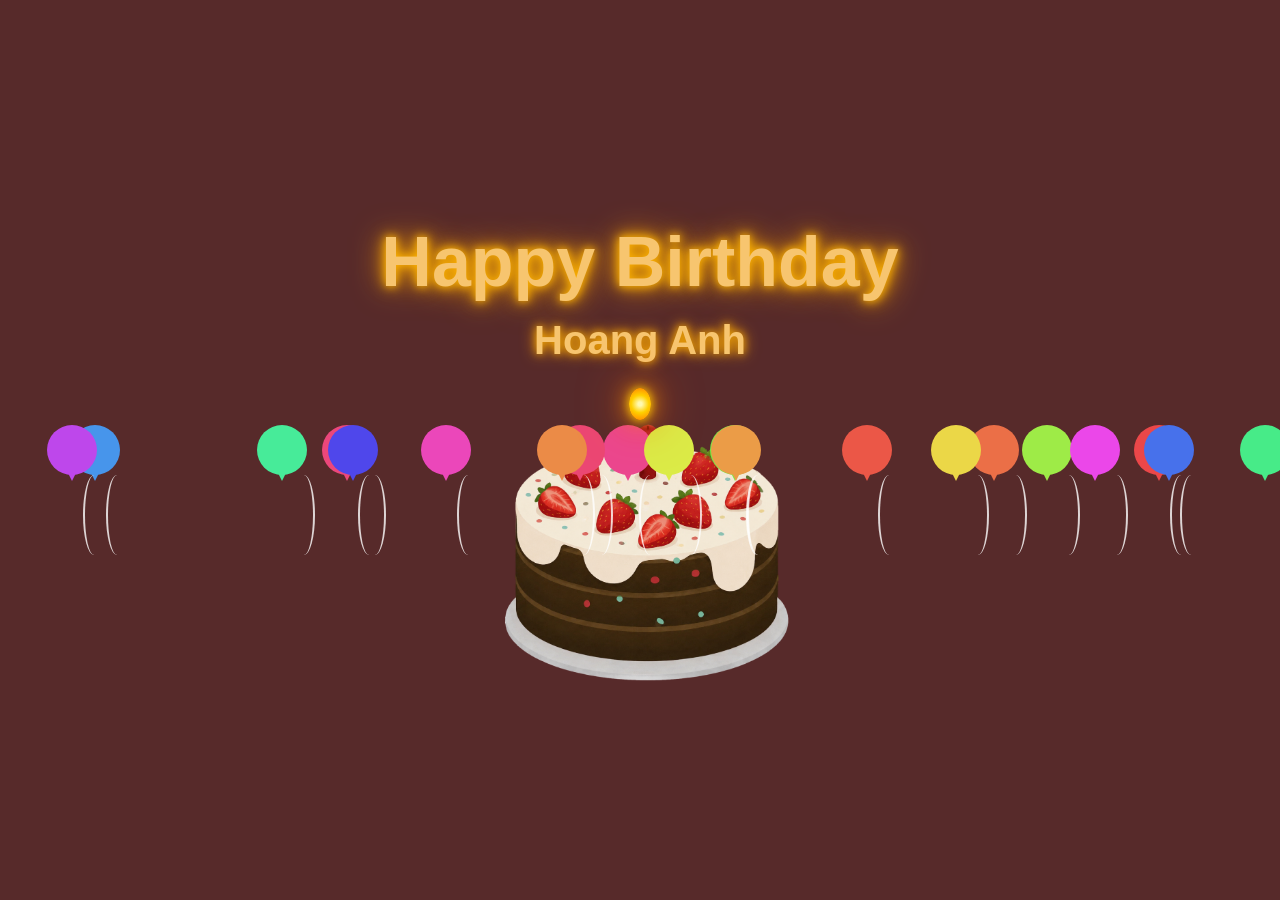
==== index.html @ 37add4aa "Rename happybirthday.html to index.html" ====
<!DOCTYPE html>
<html lang="vi">
<head>
<meta charset="UTF-8">
<meta name="viewport" content="width=device-width, initial-scale=1.0">

<title>Happy Birthday</title>

<style>
*{
    margin:0;
    padding:0;
    box-sizing:border-box;
}

body{
    background:#2f2c35;
    overflow:hidden;
    height:100vh;
    display:flex;
    justify-content:center;
    align-items:center;
    flex-direction:column;
    font-family:Arial, sans-serif;
}

.title{ 
    color: #f7c56f;
    font-size: clamp(28px, 8vw, 70px);
    text-align: center;
    line-height: 1.3;

    /* FIX FONT */
    font-family: "Segoe Script", "Comic Sans MS", "Arial", sans-serif;

    text-shadow:
        0 0 8px #ffb300,
        0 0 16px #ffb300,
        0 0 32px #ff9900;

    animation: glow 2s infinite alternate;
}

.name{
    color:white;
    font-family: Arial, Helvetica, sans-serif;
    font-size: clamp(24px, 6vw, 60px);
    max-width: 90vw;
    word-break: break-word;

    /* MÀU + GLOW NHẸ */
    color: #f7c56f;
    text-shadow:
        0 0 8px #ffb300,
        0 0 16px #ff9900;

    animation: glow 2s infinite alternate;
    font-size:40px;
    margin-top:10px;
    margin-bottom:40px;
}

@keyframes glow{
    from{transform:scale(1);}
    to{
        transform:scale(1.03);
        text-shadow:
            0 0 15px gold,
            0 0 30px orange,
            0 0 60px orange;
    }
}

/* Cake */

.cake{
    position:relative;
    width:min(420px, 80vw);
}

.cake-img{
    width:100%;
    display:block;
}



.drip{
    position:absolute;
    background:#f5f0e5;
    border-radius:20px;
}

.d1{
    width:40px;
    height:45px;
    left:30px;
    top:45px;
}

.d2{
    width:35px;
    height:35px;
    left:120px;
    top:50px;
}

.d3{
    width:50px;
    height:50px;
    right:40px;
    top:40px;
}

/* nến */

.candle{
    position:absolute;
    width:0px;
    height:45px;
    background:#c41f1f;

    /* CHỈNH CHO KHỚP ẢNH */
    left:50%;
    top:43%;
    
    
    transform:translateX(-50%);
    border-radius:5px;
    z-index:100;
}


.flame{
    position:absolute;
    width:22px;
    height:32px;

    left:50%;
    top:1px;

    transform:translateX(-50%);

    background:radial-gradient(
        circle,
        #fff9b0 10%,
        #ffd000 45%,
        #ff7700 100%
    );

    border-radius:50% 50% 50% 50%;

    box-shadow:
        0 0 10px #ffcc00,
        0 0 25px #ff9900,
        0 0 50px #ff5500;

    animation:flicker .15s infinite;
}

@keyframes flicker{
    50%{
        transform:translateX(2px) scale(1.05);
    }
}

.hidden{
    display:none;
}

.message{
    position:absolute;
    top:84%; /* xuống thấp hơn */
    left:50%;
    transform:translate(-50%, -50%);
    color:white;
    font-size:50px;
    text-align:center;
    white-space: nowrap;
    display:none;
    animation:pop .8s ease forwards;
    z-index:999;
}

@keyframes pop{
    from{
        transform:translate(-50%, -50%) scale(0.5);
        opacity:0;
    }
    to{
        transform:translate(-50%, -50%) scale(1);
        opacity:1;
    }
}

.balloon{
    position:absolute;
    z-index:10;
    width:50px;
    height:50px;
    border-radius:50%;
    animation: float linear infinite;
}

:root {
    color-scheme: light;
}

html, body {
    background-color: #572a2a;
    color: #000;
}

/* Nút buộc bóng */
.balloon::before{
    content:"";
    position:absolute;
    bottom:-6px;
    left:50%;
    transform:translateX(-50%);
    width:0;
    height:0;
    border-left:5px solid transparent;
    border-right:5px solid transparent;
    border-top:10px solid currentColor;
}

/* Dây bóng */
.balloon:nth-child(2n)::after{
    content:"";
    position:absolute;
    top:50px;
    left:50%;
    transform:translateX(50%);
    width:20px;
    height:80px;

    border-left:2px solid rgba(255,255,255,0.8);
    border-radius:50%;

    animation:stringMove 3s ease-in-out infinite;
}

.balloon:nth-child(2n+1)::after{
    content:"";
    position:absolute;
    top:50px;
    left:50%;
    transform:translateX(50%);
    width:20px;
    height:80px;

    border-right:2px solid rgba(255,255,255,0.8);
    border-radius:50%;

    animation:stringMove 3s ease-in-out infinite;
}

/* Dây đung đưa nhẹ */
@keyframes stringMove{
    0%{
        transform:translateX(-50%) rotate(-3deg);
    }
    50%{
        transform:translateX(-50%) rotate(3deg);
    }
    100%{
        transform:translateX(-50%) rotate(-3deg);
    }
}

@keyframes float{
    0%{
        transform:
            translateY(120vh)
            rotate(-3deg);
    }

    25%{
        transform:
            translateY(60vh)
            translateX(-15px)
            rotate(3deg);
    }

    50%{
        transform:
            translateY(0)
            translateX(15px)
            rotate(-2deg);
    }

    75%{
        transform:
            translateY(-60vh)
            translateX(-10px)
            rotate(2deg);
    }

    100%{
        transform:
            translateY(-120vh)
            translateX(10px)
            rotate(-3deg);
    }
}

.info{
    margin-top:20px;
    color:#ddd;
}

/* FIREWORK */

.firework{
    position:absolute;
    width:8px;
    height:8px;
    border-radius:50%;
    pointer-events:none;
    z-index:1000;
}

@keyframes explode{
    from{
        transform:translate(0,0) scale(1);
        opacity:1;
    }
    to{
        transform:translate(var(--x),var(--y)) scale(0);
        opacity:0;
    }
}

</style>
</head>

<body>

<h1 class="title">Happy Birthday</h1>
<div class="name"> <b> Hoang Anh </div>


<div class="cake">
    <img src="./cakesaufix2.png" alt="Birthday Cake" class="cake-img">

</div>
   
    <div class="candle">
        <div class="flame" id="flame"></div>
    </div>

    <div class="plate"></div>
</div>

<div class="message" id="message">
🎉Chúc Minh múp thêm tuổi mới🎂
</div>

<script>

// balloons

for(let i=0;i<20;i++){

    let b=document.createElement("div");

    b.className="balloon";

    const hue=Math.random()*360;

    b.style.left=Math.random()*100+"vw";

    b.style.background=`hsl(${hue},80%,60%)`;

    b.style.color=`hsl(${hue},80%,60%)`;

    b.style.animationDuration=
        (8+Math.random()*8)+"s";

    b.style.animationDelay=
        (-Math.random()*10)+"s";

    document.body.appendChild(b);
}

// microphone

function launchFireworks(){

    const colors=[
        "#ff0000",
        "#ffff00",
        "#00ff00",
        "#00ffff",
        "#ff00ff",
        "#ffffff",
        "#ff8800"
    ];

    for(let boom=0; boom<8; boom++){

        setTimeout(()=>{

            // Vị trí gần lời chúc
            const centerX=
                window.innerWidth/2 +
                (Math.random()-0.5)*300;

            const centerY=
                window.innerHeight*0.72 +
                (Math.random()-0.5)*120;
            

            for(let i=0;i<40;i++){

                const particle=
                    document.createElement("div");

                particle.className="firework";

                particle.style.left=
                    centerX+"px";

                particle.style.top=
                    centerY+"px";

                particle.style.background=
                    colors[Math.floor(Math.random()*colors.length)];

                const angle=
                    Math.random()*Math.PI*2;

                const distance=
                    80+Math.random()*120;

                particle.style.setProperty(
                    "--x",
                    Math.cos(angle)*distance+"px"
                );

                particle.style.setProperty(
                    "--y",
                    Math.sin(angle)*distance+"px"
                );

                particle.style.animation=
                    "explode 1.2s ease-out forwards";

                document.body.appendChild(particle);

                setTimeout(()=>{
                    particle.remove();
                },1200);
            }

        },boom*400);

    }
}

navigator.mediaDevices.getUserMedia({audio:true})
.then(stream=>{

const audioContext =
new (window.AudioContext||window.webkitAudioContext)();

const analyser=
audioContext.createAnalyser();

const mic=
audioContext.createMediaStreamSource(stream);

mic.connect(analyser);

const data=
new Uint8Array(analyser.frequencyBinCount);

function detect(){

    analyser.getByteFrequencyData(data);

    let volume =
        data.reduce((a,b)=>a+b)/data.length;

    if(volume>40 &&
   !document.getElementById("flame").classList.contains("hidden") ){

        document
            .getElementById("flame")
            .classList.add("hidden");

        document
            .getElementById("message")
            .style.display="block";
        launchFireworks();

    }

    requestAnimationFrame(detect);
}

detect();

})
.catch(()=>{
    alert("Hãy cho phép microphone!");
});

</script>

</body>
</html>
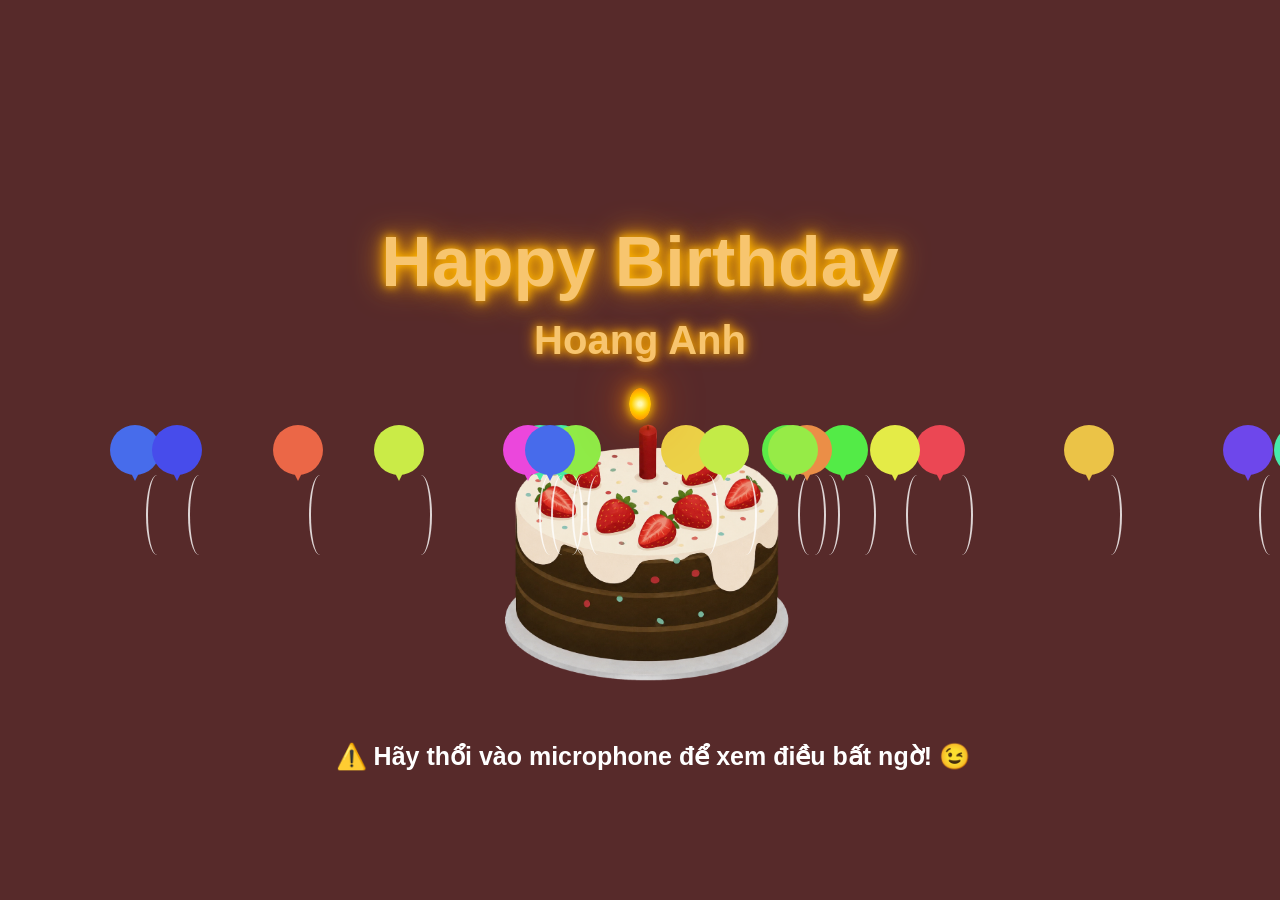
==== commit 26a8de23: "Rename happybirthday.html to index.html" ====
--- a/index.html
+++ b/index.html
@@ -3,6 +3,7 @@
 <head>
 <meta charset="UTF-8">
 <meta name="viewport" content="width=device-width, initial-scale=1.0">
+<meta name="color-scheme" content="light">
 
 <title>Happy Birthday</title>
 
@@ -182,6 +183,19 @@
     z-index:999;
 }
 
+.caution{
+    position:absolute;
+    top:84%; /* xuống thấp hơn */
+    left:51%;
+    transform:translate(-50%, -50%);
+    color:white;
+    font-size:25px;
+    text-align:center;
+    white-space: nowrap;
+    animation:pop .8s ease forwards;
+    z-index:999;
+}
+
 @keyframes pop{
     from{
         transform:translate(-50%, -50%) scale(0.5);
@@ -351,6 +365,10 @@
     </div>
 
     <div class="plate"></div>
+</div>
+
+<div class = "caution" id="caution">
+    <p> ⚠️ Hãy thổi vào microphone để xem điều bất ngờ! 😉</p>
 </div>
 
 <div class="message" id="message">
@@ -459,51 +477,77 @@
     }
 }
 
-navigator.mediaDevices.getUserMedia({audio:true})
-.then(stream=>{
-
-const audioContext =
-new (window.AudioContext||window.webkitAudioContext)();
-
-const analyser=
-audioContext.createAnalyser();
-
-const mic=
-audioContext.createMediaStreamSource(stream);
-
-mic.connect(analyser);
-
-const data=
-new Uint8Array(analyser.frequencyBinCount);
-
-function detect(){
-
-    analyser.getByteFrequencyData(data);
-
-    let volume =
-        data.reduce((a,b)=>a+b)/data.length;
-
-    if(volume>40 &&
-   !document.getElementById("flame").classList.contains("hidden") ){
-
-        document
-            .getElementById("flame")
-            .classList.add("hidden");
-
-        document
-            .getElementById("message")
-            .style.display="block";
-        launchFireworks();
-
-    }
-
-    requestAnimationFrame(detect);
-}
-
-detect();
-
+navigator.mediaDevices.getUserMedia({
+    audio:{
+        echoCancellation:false,
+        noiseSuppression:false,
+        autoGainControl:false
+    }
 })
-.catch(()=>{
+
+navigator.mediaDevices.getUserMedia({ audio: true })
+.then(async (stream) => {
+
+    const audioContext =
+        new (window.AudioContext || window.webkitAudioContext)();
+
+    await audioContext.resume();
+
+    const analyser =
+        audioContext.createAnalyser();
+
+    analyser.fftSize = 1024;
+
+    const mic =
+        audioContext.createMediaStreamSource(stream);
+
+    mic.connect(analyser);
+
+    const data =
+        new Uint8Array(analyser.fftSize);
+
+    function detect() {
+
+        analyser.getByteTimeDomainData(data);
+
+        let sum = 0;
+
+        for (let i = 0; i < data.length; i++) {
+            const x = (data[i] - 128) / 128;
+            sum += x * x;
+        }
+
+        const volume =
+            Math.sqrt(sum / data.length);
+
+        if (
+            volume > 0.15 &&
+            !document.getElementById("flame")
+                .classList.contains("hidden")
+        ) {
+
+            document
+                .getElementById("flame")
+                .classList.add("hidden");
+
+            document
+                .getElementById("message")
+                .style.display = "block";
+
+            launchFireworks();
+
+            document
+                .getElementById("caution")
+                .classList.add("hidden");
+        }
+
+        requestAnimationFrame(detect);
+    }
+
+    detect();
+
+})
+.catch(() => {
     alert("Hãy cho phép microphone!");
 });
 
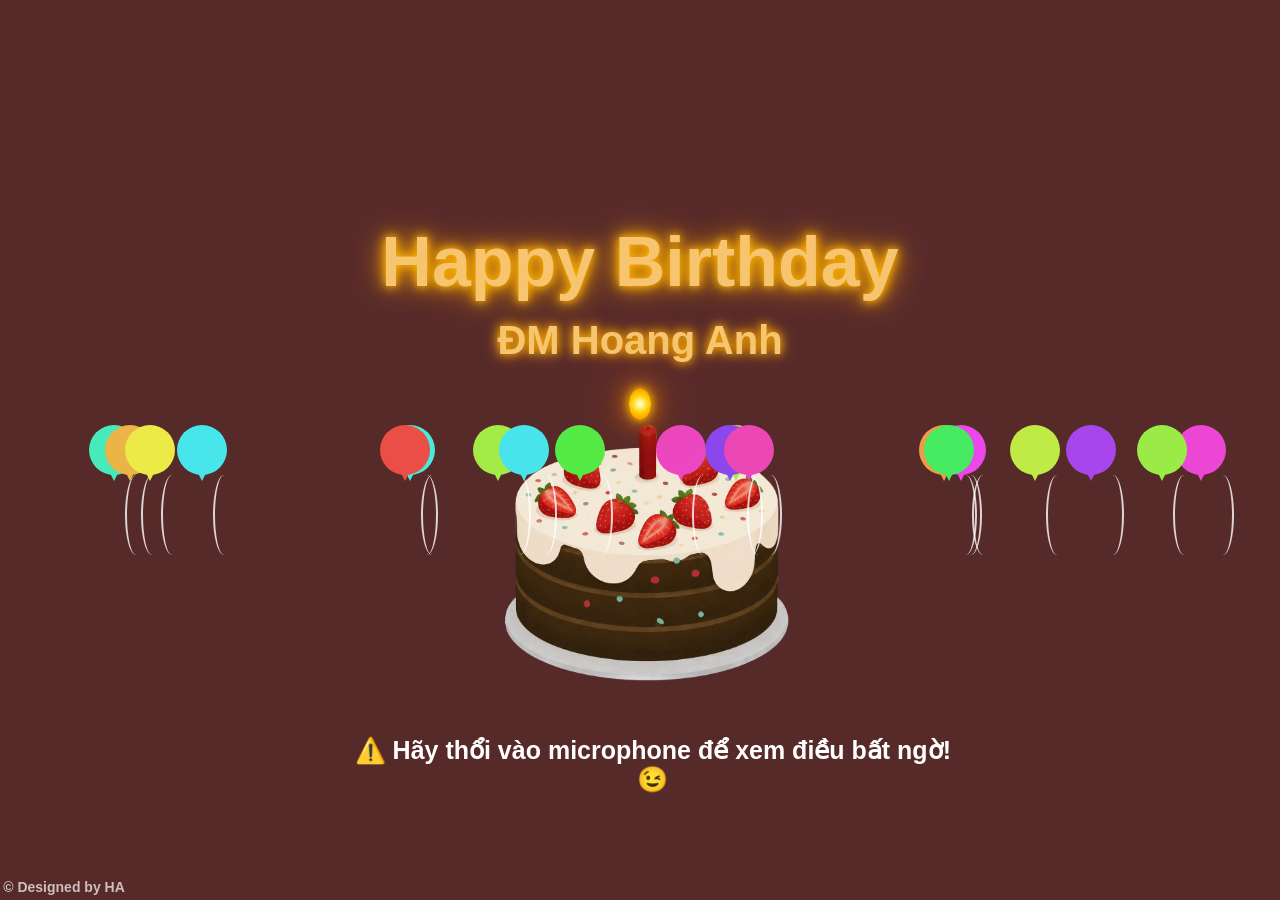
==== commit 08e92d66: "Rename happybirthday.html to index.html" ====
--- a/index.html
+++ b/index.html
@@ -30,6 +30,7 @@
     font-size: clamp(28px, 8vw, 70px);
     text-align: center;
     line-height: 1.3;
+    
 
     /* FIX FONT */
     font-family: "Segoe Script", "Comic Sans MS", "Arial", sans-serif;
@@ -175,9 +176,11 @@
     left:50%;
     transform:translate(-50%, -50%);
     color:white;
-    font-size:50px;
+    font-size:45px;
     text-align:center;
-    white-space: nowrap;
+    white-space:normal;
+    word-wrap:break-word;
+    text-align:center;
     display:none;
     animation:pop .8s ease forwards;
     z-index:999;
@@ -185,15 +188,17 @@
 
 .caution{
     position:absolute;
-    top:84%; /* xuống thấp hơn */
+    top:85%; /* xuống thấp hơn */
     left:51%;
     transform:translate(-50%, -50%);
     color:white;
     font-size:25px;
     text-align:center;
-    white-space: nowrap;
+    white-space:normal;
+    word-wrap:break-word;
     animation:pop .8s ease forwards;
     z-index:999;
+
 }
 
 @keyframes pop{
@@ -346,13 +351,28 @@
     }
 }
 
+
+.copyright{
+    position:fixed;
+    left:5%;
+    bottom:5px;
+    transform:translateX(-50%);
+    
+    font-size:14px;
+    color:rgba(255,255,255,.7);
+
+    z-index:9999;
+    pointer-events:none;
+}
+
+
 </style>
 </head>
 
 <body>
 
 <h1 class="title">Happy Birthday</h1>
-<div class="name"> <b> Hoang Anh </div>
+<div class="name"> <b> ĐM Hoang Anh </div>
 
 
 <div class="cake">
@@ -372,9 +392,12 @@
 </div>
 
 <div class="message" id="message">
-🎉Chúc Minh múp thêm tuổi mới🎂
+🎉Sinh nhật vui vẻ nha ĐMHA 🎂
 </div>
 
+<div class="copyright" id="copyright">
+    <p> © Designed by HA </p>
+</div>
 <script>
 
 // balloons
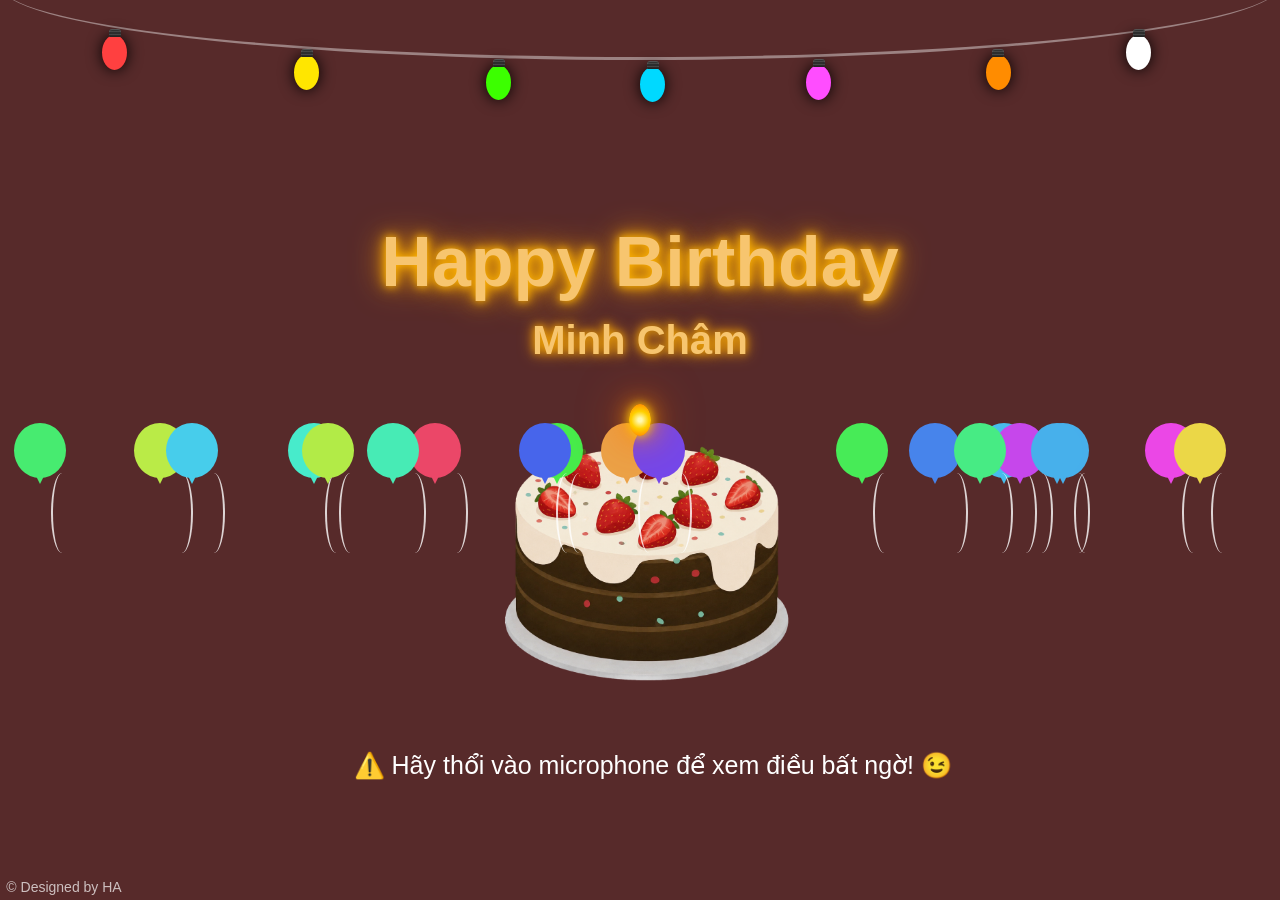
==== commit 54f52119: "Rename happybirthday.html to index.html" ====
--- a/index.html
+++ b/index.html
@@ -1,580 +1,50 @@
 <!DOCTYPE html>
 <html lang="vi">
+
 <head>
 <meta charset="UTF-8">
 <meta name="viewport" content="width=device-width, initial-scale=1.0">
 <meta name="color-scheme" content="light">
-
+<link rel="stylesheet" href="hbstyle.css">
 <title>Happy Birthday</title>
-
-<style>
-*{
-    margin:0;
-    padding:0;
-    box-sizing:border-box;
-}
-
-body{
-    background:#2f2c35;
-    overflow:hidden;
-    height:100vh;
-    display:flex;
-    justify-content:center;
-    align-items:center;
-    flex-direction:column;
-    font-family:Arial, sans-serif;
-}
-
-.title{ 
-    color: #f7c56f;
-    font-size: clamp(28px, 8vw, 70px);
-    text-align: center;
-    line-height: 1.3;
-    
-
-    /* FIX FONT */
-    font-family: "Segoe Script", "Comic Sans MS", "Arial", sans-serif;
-
-    text-shadow:
-        0 0 8px #ffb300,
-        0 0 16px #ffb300,
-        0 0 32px #ff9900;
-
-    animation: glow 2s infinite alternate;
-}
-
-.name{
-    color:white;
-    font-family: Arial, Helvetica, sans-serif;
-    font-size: clamp(24px, 6vw, 60px);
-    max-width: 90vw;
-    word-break: break-word;
-
-    /* MÀU + GLOW NHẸ */
-    color: #f7c56f;
-    text-shadow:
-        0 0 8px #ffb300,
-        0 0 16px #ff9900;
-
-    animation: glow 2s infinite alternate;
-    font-size:40px;
-    margin-top:10px;
-    margin-bottom:40px;
-}
-
-@keyframes glow{
-    from{transform:scale(1);}
-    to{
-        transform:scale(1.03);
-        text-shadow:
-            0 0 15px gold,
-            0 0 30px orange,
-            0 0 60px orange;
-    }
-}
-
-/* Cake */
-
-.cake{
-    position:relative;
-    width:min(420px, 80vw);
-}
-
-.cake-img{
-    width:100%;
-    display:block;
-}
-
-
-
-.drip{
-    position:absolute;
-    background:#f5f0e5;
-    border-radius:20px;
-}
-
-.d1{
-    width:40px;
-    height:45px;
-    left:30px;
-    top:45px;
-}
-
-.d2{
-    width:35px;
-    height:35px;
-    left:120px;
-    top:50px;
-}
-
-.d3{
-    width:50px;
-    height:50px;
-    right:40px;
-    top:40px;
-}
-
-/* nến */
-
-.candle{
-    position:absolute;
-    width:0px;
-    height:45px;
-    background:#c41f1f;
-
-    /* CHỈNH CHO KHỚP ẢNH */
-    left:50%;
-    top:43%;
-    
-    
-    transform:translateX(-50%);
-    border-radius:5px;
-    z-index:100;
-}
-
-
-.flame{
-    position:absolute;
-    width:22px;
-    height:32px;
-
-    left:50%;
-    top:1px;
-
-    transform:translateX(-50%);
-
-    background:radial-gradient(
-        circle,
-        #fff9b0 10%,
-        #ffd000 45%,
-        #ff7700 100%
-    );
-
-    border-radius:50% 50% 50% 50%;
-
-    box-shadow:
-        0 0 10px #ffcc00,
-        0 0 25px #ff9900,
-        0 0 50px #ff5500;
-
-    animation:flicker .15s infinite;
-}
-
-@keyframes flicker{
-    50%{
-        transform:translateX(2px) scale(1.05);
-    }
-}
-
-.hidden{
-    display:none;
-}
-
-.message{
-    position:absolute;
-    top:84%; /* xuống thấp hơn */
-    left:50%;
-    transform:translate(-50%, -50%);
-    color:white;
-    font-size:45px;
-    text-align:center;
-    white-space:normal;
-    word-wrap:break-word;
-    text-align:center;
-    display:none;
-    animation:pop .8s ease forwards;
-    z-index:999;
-}
-
-.caution{
-    position:absolute;
-    top:85%; /* xuống thấp hơn */
-    left:51%;
-    transform:translate(-50%, -50%);
-    color:white;
-    font-size:25px;
-    text-align:center;
-    white-space:normal;
-    word-wrap:break-word;
-    animation:pop .8s ease forwards;
-    z-index:999;
-
-}
-
-@keyframes pop{
-    from{
-        transform:translate(-50%, -50%) scale(0.5);
-        opacity:0;
-    }
-    to{
-        transform:translate(-50%, -50%) scale(1);
-        opacity:1;
-    }
-}
-
-.balloon{
-    position:absolute;
-    z-index:10;
-    width:50px;
-    height:50px;
-    border-radius:50%;
-    animation: float linear infinite;
-}
-
-:root {
-    color-scheme: light;
-}
-
-html, body {
-    background-color: #572a2a;
-    color: #000;
-}
-
-/* Nút buộc bóng */
-.balloon::before{
-    content:"";
-    position:absolute;
-    bottom:-6px;
-    left:50%;
-    transform:translateX(-50%);
-    width:0;
-    height:0;
-    border-left:5px solid transparent;
-    border-right:5px solid transparent;
-    border-top:10px solid currentColor;
-}
-
-/* Dây bóng */
-.balloon:nth-child(2n)::after{
-    content:"";
-    position:absolute;
-    top:50px;
-    left:50%;
-    transform:translateX(50%);
-    width:20px;
-    height:80px;
-
-    border-left:2px solid rgba(255,255,255,0.8);
-    border-radius:50%;
-
-    animation:stringMove 3s ease-in-out infinite;
-}
-
-.balloon:nth-child(2n+1)::after{
-    content:"";
-    position:absolute;
-    top:50px;
-    left:50%;
-    transform:translateX(50%);
-    width:20px;
-    height:80px;
-
-    border-right:2px solid rgba(255,255,255,0.8);
-    border-radius:50%;
-
-    animation:stringMove 3s ease-in-out infinite;
-}
-
-/* Dây đung đưa nhẹ */
-@keyframes stringMove{
-    0%{
-        transform:translateX(-50%) rotate(-3deg);
-    }
-    50%{
-        transform:translateX(-50%) rotate(3deg);
-    }
-    100%{
-        transform:translateX(-50%) rotate(-3deg);
-    }
-}
-
-@keyframes float{
-    0%{
-        transform:
-            translateY(120vh)
-            rotate(-3deg);
-    }
-
-    25%{
-        transform:
-            translateY(60vh)
-            translateX(-15px)
-            rotate(3deg);
-    }
-
-    50%{
-        transform:
-            translateY(0)
-            translateX(15px)
-            rotate(-2deg);
-    }
-
-    75%{
-        transform:
-            translateY(-60vh)
-            translateX(-10px)
-            rotate(2deg);
-    }
-
-    100%{
-        transform:
-            translateY(-120vh)
-            translateX(10px)
-            rotate(-3deg);
-    }
-}
-
-.info{
-    margin-top:20px;
-    color:#ddd;
-}
-
-/* FIREWORK */
-
-.firework{
-    position:absolute;
-    width:8px;
-    height:8px;
-    border-radius:50%;
-    pointer-events:none;
-    z-index:1000;
-}
-
-@keyframes explode{
-    from{
-        transform:translate(0,0) scale(1);
-        opacity:1;
-    }
-    to{
-        transform:translate(var(--x),var(--y)) scale(0);
-        opacity:0;
-    }
-}
-
-
-.copyright{
-    position:fixed;
-    left:5%;
-    bottom:5px;
-    transform:translateX(-50%);
-    
-    font-size:14px;
-    color:rgba(255,255,255,.7);
-
-    z-index:9999;
-    pointer-events:none;
-}
-
-
-</style>
 </head>
 
 <body>
 
+    <script src="hbscript.js"></script> 
+
 <h1 class="title">Happy Birthday</h1>
-<div class="name"> <b> ĐM Hoang Anh </div>
+<div class="name"> <b> Minh Châm </b> </div>
 
 
 <div class="cake">
     <img src="./cakesaufix2.png" alt="Birthday Cake" class="cake-img">
+    <div class="flame" id="flame"></div>
 
 </div>
    
-    <div class="candle">
-        <div class="flame" id="flame"></div>
-    </div>
-
     <div class="plate"></div>
-</div>
 
 <div class = "caution" id="caution">
     <p> ⚠️ Hãy thổi vào microphone để xem điều bất ngờ! 😉</p>
 </div>
 
 <div class="message" id="message">
-🎉Sinh nhật vui vẻ nha ĐMHA 🎂
+🎉Sinh nhật vui vẻ nha Châm 🎊 </br>
+    Tuổi mới ăn ngoan chóng lớn 😋
 </div>
 
-<div class="copyright" id="copyright">
-    <p> © Designed by HA </p>
+<div class="light-strip">
+    <div class="bulb red"></div>
+    <div class="bulb yellow"></div>
+    <div class="bulb green"></div>
+    <div class="bulb blue"></div>
+    <div class="bulb pink"></div>
+    <div class="bulb orange"></div>
+    <div class="bulb white"></div>
 </div>
-<script>
 
-// balloons
-
-for(let i=0;i<20;i++){
-
-    let b=document.createElement("div");
-
-    b.className="balloon";
-
-    const hue=Math.random()*360;
-
-    b.style.left=Math.random()*100+"vw";
-
-    b.style.background=`hsl(${hue},80%,60%)`;
-
-    b.style.color=`hsl(${hue},80%,60%)`;
-
-    b.style.animationDuration=
-        (8+Math.random()*8)+"s";
-
-    b.style.animationDelay=
-        (-Math.random()*10)+"s";
-
-    document.body.appendChild(b);
-}
-
-// microphone
-
-function launchFireworks(){
-
-    const colors=[
-        "#ff0000",
-        "#ffff00",
-        "#00ff00",
-        "#00ffff",
-        "#ff00ff",
-        "#ffffff",
-        "#ff8800"
-    ];
-
-    for(let boom=0; boom<8; boom++){
-
-        setTimeout(()=>{
-
-            // Vị trí gần lời chúc
-            const centerX=
-                window.innerWidth/2 +
-                (Math.random()-0.5)*300;
-
-            const centerY=
-                window.innerHeight*0.72 +
-                (Math.random()-0.5)*120;
-            
-
-            for(let i=0;i<40;i++){
-
-                const particle=
-                    document.createElement("div");
-
-                particle.className="firework";
-
-                particle.style.left=
-                    centerX+"px";
-
-                particle.style.top=
-                    centerY+"px";
-
-                particle.style.background=
-                    colors[Math.floor(Math.random()*colors.length)];
-
-                const angle=
-                    Math.random()*Math.PI*2;
-
-                const distance=
-                    80+Math.random()*120;
-
-                particle.style.setProperty(
-                    "--x",
-                    Math.cos(angle)*distance+"px"
-                );
-
-                particle.style.setProperty(
-                    "--y",
-                    Math.sin(angle)*distance+"px"
-                );
-
-                particle.style.animation=
-                    "explode 1.2s ease-out forwards";
-
-                document.body.appendChild(particle);
-
-                setTimeout(()=>{
-                    particle.remove();
-                },1200);
-            }
-
-        },boom*400);
-
-    }
-}
-
-navigator.mediaDevices.getUserMedia({
-    audio:{
-        echoCancellation:false,
-        noiseSuppression:false,
-        autoGainControl:false
-    }
-})
-
-navigator.mediaDevices.getUserMedia({ audio: true })
-.then(async (stream) => {
-
-    const audioContext =
-        new (window.AudioContext || window.webkitAudioContext)();
-
-    await audioContext.resume();
-
-    const analyser =
-        audioContext.createAnalyser();
-
-    analyser.fftSize = 1024;
-
-    const mic =
-        audioContext.createMediaStreamSource(stream);
-
-    mic.connect(analyser);
-
-    const data =
-        new Uint8Array(analyser.fftSize);
-
-    function detect() {
-
-        analyser.getByteTimeDomainData(data);
-
-        let sum = 0;
-
-        for (let i = 0; i < data.length; i++) {
-            const x = (data[i] - 128) / 128;
-            sum += x * x;
-        }
-
-        const volume =
-            Math.sqrt(sum / data.length);
-
-        if (
-            volume > 0.15 &&
-            !document.getElementById("flame")
-                .classList.contains("hidden")
-        ) {
-
-            document
-                .getElementById("flame")
-                .classList.add("hidden");
-
-            document
-                .getElementById("message")
-                .style.display = "block";
-
-            launchFireworks();
-
-            document
-                .getElementById("caution")
-                .classList.add("hidden");
-        }
-
-        requestAnimationFrame(detect);
-    }
-
-    detect();
-
-})
-.catch(() => {
-    alert("Hãy cho phép microphone!");
-});
-
-</script>
+<div class="copyright" id="copyright"> <p> © Designed by HA </p> </div>
 
 </body>
 </html>
--- a/hbstyle.css
+++ b/hbstyle.css
@@ -0,0 +1,515 @@
+*{
+    margin:0;
+    padding:0;
+    box-sizing:border-box;
+}
+
+body{
+    background:#572a2a;
+    overflow:hidden;
+    height:100vh;
+    display:flex;
+    justify-content:center;
+    align-items:center;
+    flex-direction:column;
+    font-family:Arial, sans-serif;
+    margin:0;
+}
+
+.light-strip{
+    position:absolute;
+    top:-90px;
+    left:0;
+    width:100%;
+    height:150px;
+    border-bottom:3px solid #b4a0a0be;
+    border-radius:50%;
+    z-index:999;
+    
+
+}
+.bulb{
+    position:absolute;
+    width:25px;
+    height:35px;
+    border-radius:50%;
+    box-shadow:0 0 15px currentColor;
+    animation:blink 1s infinite alternate;
+    z-index:999;
+
+}
+
+.bulb:before{
+    content:"";
+    position:absolute;
+     width:12px;
+    height:8px;
+
+    top:-6px;
+    left:50%;
+    transform:translateX(-50%);
+
+    background:#2d2d2d;
+    border-radius:3px 3px 1px 1px;
+
+    box-shadow:
+        inset 0 1px 1px rgba(255, 255, 255, 0.212),
+        inset 0 -1px 2px rgba(0, 0, 0, 0.247);
+}
+
+.bulb::after{
+    content:"";
+    position:absolute;
+
+    width:12px;
+    height:8px;
+
+    top:-6px;
+    left:50%;
+    transform:translateX(-50%);
+
+    background:
+        repeating-linear-gradient(
+            to bottom,
+            transparent 0 2px,
+            rgba(255,255,255,.12) 2px 3px
+        );
+}
+
+.red{
+    left:8%;
+    top:125px;
+    background:#ff4040;
+    animation-duration:1.4s;
+    animation-delay:-0.1s;
+}
+
+.yellow{
+    left:23%;
+    top:145px;
+    background:#ffe600;
+    animation-duration:1s;
+    animation-delay:-0.5s;
+}
+
+.green{
+    left:38%;
+    top:155px;
+    background:#3cff00;
+    animation-duration:2.1s;
+    animation-delay:-1.4s;
+}
+
+.blue{
+    left:50%;
+    top:157px;
+    background:#00d9ff;
+    animation-duration:1.7s;
+    animation-delay:-0.6s;
+}
+
+.pink{
+    left:63%;
+    top:155px;
+    background:#ff4dff;
+    animation-duration:2.0s;
+    animation-delay:-1.3s;
+}
+
+.orange{
+    left:77%;
+    top:145px;
+    background:#ff8c00;
+    animation-duration:1.5s;
+    animation-delay:-2.2s;
+}
+
+.white{
+    left:88%;
+    top:125px;
+    background:#ffffff;
+    animation-duration:1.5s;
+    animation-delay:-0.8s;
+}
+
+
+
+@keyframes blink{
+    0%{
+        filter:brightness(.4);
+        box-shadow:none;
+    }
+
+    15%{
+        filter:brightness(1.6);
+        box-shadow:
+            0 0 8px currentColor,
+            0 0 18px currentColor,
+            0 0 35px currentColor;
+    }
+
+    28%{
+        filter:brightness(.5);
+        box-shadow:none;
+    }
+
+    40%{
+        filter:brightness(1.2);
+        box-shadow:
+            0 0 5px currentColor,
+            0 0 15px currentColor;
+    }
+
+    55%{
+        filter:brightness(.45);
+        box-shadow:none;
+    }
+
+    72%{
+        filter:brightness(1.8);
+        box-shadow:
+            0 0 12px currentColor,
+            0 0 25px currentColor,
+            0 0 45px currentColor;
+    }
+
+    100%{
+        filter:brightness(.4);
+        box-shadow:none;
+    }
+
+}
+
+
+.title{ 
+    color: #f7c56f;
+    font-size: clamp(28px, 8vw, 70px);
+    text-align: center;
+    line-height: 1.3;
+    
+
+    /* FIX FONT */
+    font-family: "Segoe Script", "Comic Sans MS", "Arial", sans-serif;
+
+    text-shadow:
+        0 0 8px #ffb300,
+        0 0 16px #ffb300,
+        0 0 32px #ff9900;
+
+    animation: glow 2s infinite alternate;
+}
+
+@media (max-width: 768px) {
+    .title {
+        font-size: 43px;
+        margin-top: -28px;
+    }
+}
+
+.name{
+    color:white;
+    font-family: Arial, Helvetica, sans-serif;
+    font-size: clamp(24px, 6vw, 60px);
+    max-width: 90vw;
+    word-break: break-word;
+
+    /* MÀU + GLOW NHẸ */
+    color: #f7c56f;
+    text-shadow:
+        0 0 8px #ffb300,
+        0 0 16px #ff9900;
+
+    animation: glow 2s infinite alternate;
+    font-size:40px;
+    margin-top:10px;
+    margin-bottom:40px;
+}
+
+@keyframes glow{
+    from{transform:scale(1);}
+    to{
+        transform:scale(1.03);
+        text-shadow:
+            0 0 15px gold,
+            0 0 30px orange,
+            0 0 60px orange;
+    }
+}
+
+/* Cake */
+
+.cake{
+    position:relative;
+    width:min(420px, 80vw);   
+}
+.cake-img{
+    width:100%;
+    display:block;
+}
+
+
+/* nến */
+
+.cake:before{  
+    position:absolute;
+    width:0px;
+    height:45px;
+    background:#c41f1f;
+
+    /* CHỈNH CHO KHỚP ẢNH */
+    left:50%;
+    top: px;
+    
+    transform:translateX(-50%);
+    border-radius:5px;
+    z-index:100;
+}
+
+
+
+.flame{
+    position:absolute;
+    width:22px;
+    height:32px;
+
+    left:50%;
+    top:1px;
+
+    transform:translateX(-50%);
+
+    background:radial-gradient(
+        circle,
+        #fff9b0 10%,
+        #ffd000 45%,
+        #ff7700 100%
+    );
+
+    border-radius:50% 50% 50% 50%;
+
+    box-shadow:
+        0 0 10px #ffcc00,
+        0 0 25px #ff9900,
+        0 0 50px #ff5500;
+
+    animation:flicker .15s infinite;
+    z-index: 9999;
+
+    cursor:pointer;
+    pointer-events:auto;
+}
+
+@keyframes flicker{
+    50%{
+        transform:translateX(2px) scale(1.05);
+    }
+}
+
+.hidden{
+    display:none;
+}
+
+.message{
+    position:absolute;
+    width:80%;
+    top:87%; /* xuống thấp hơn */
+    left:50%;
+    transform:translate(-50%, -50%);
+    color:white;
+    text-align:center;
+    white-space:normal;
+    word-wrap:break-word;
+    display:none;
+    animation:pop .8s ease forwards;
+    z-index:999;
+
+    font-family: "Segoe UI", Arial, sans-serif;
+    font-size:37px;
+    color:#fff8dc;
+    text-shadow:
+        0 0 8px #ff5adb,
+        0 0 20px rgb(255, 0, 212);
+
+    line-height:1.5;
+    letter-spacing:1px;
+}
+
+@media (max-width: 768px) {
+    .message {
+        font-size: 30px;
+        top: 82%;
+    }
+} 
+
+.caution{
+    position:absolute;
+    top:85%; /* xuống thấp hơn */
+    left:51%;
+    transform:translate(-50%, -50%);
+    color:white;
+    font-size:25px;
+    text-align:center;
+    white-space:normal;
+    word-wrap:break-word;
+    animation:pop .8s ease forwards;
+    z-index:999;
+
+}
+
+@keyframes pop{
+    from{
+        transform:translate(-50%, -50%) scale(0.5);
+        opacity:0;
+    }
+    to{
+        transform:translate(-50%, -50%) scale(1);
+        opacity:1;
+    }
+}
+
+.balloon{
+    position:absolute;
+    z-index:10;
+    width:52px;
+    height:55px;
+    border-radius:50%;
+    animation: float linear infinite;
+}
+
+:root {
+    color-scheme: light;
+}
+
+
+/* Nút buộc bóng */
+.balloon::before{
+    content:"";
+    position:absolute;
+    bottom:-6px;
+    left:50%;
+    transform:translateX(-50%);
+    width:0;
+    height:0;
+    border-left:5px solid transparent;
+    border-right:5px solid transparent;
+    border-top:10px solid currentColor;
+}
+
+/* Dây bóng */
+.balloon:nth-child(2n)::after{
+    content:"";
+    position:absolute;
+    top:50px;
+    left:50%;
+    transform:translateX(50%);
+    width:20px;
+    height:80px;
+
+    border-left:2px solid rgba(255,255,255,0.8);
+    border-radius:50%;
+
+    animation:stringMove 3s ease-in-out infinite;
+}
+
+.balloon:nth-child(2n+1)::after{
+    content:"";
+    position:absolute;
+    top:50px;
+    left:50%;
+    transform:translateX(50%);
+    width:20px;
+    height:80px;
+
+    border-right:2px solid rgba(255,255,255,0.8);
+    border-radius:50%;
+
+    animation:stringMove 3s ease-in-out infinite;
+}
+
+/* Dây đung đưa nhẹ */
+@keyframes stringMove{
+    0%{
+        transform:translateX(-50%) rotate(-3deg);
+    }
+    50%{
+        transform:translateX(-50%) rotate(3deg);
+    }
+    100%{
+        transform:translateX(-50%) rotate(-3deg);
+    }
+}
+
+@keyframes float{
+    0%{
+        transform:
+            translateY(120vh)
+            rotate(-3deg);
+    }
+
+    25%{
+        transform:
+            translateY(60vh)
+            translateX(-15px)
+            rotate(3deg);
+    }
+
+    50%{
+        transform:
+            translateY(0)
+            translateX(15px)
+            rotate(-2deg);
+    }
+
+    75%{
+        transform:
+            translateY(-60vh)
+            translateX(-10px)
+            rotate(2deg);
+    }
+
+    100%{
+        transform:
+            translateY(-120vh)
+            translateX(10px)
+            rotate(-3deg);
+    }
+}
+
+.info{
+    margin-top:20px;
+    color:#ddd;
+}
+
+/* FIREWORK */
+
+.firework{
+    position:absolute;
+    width:8px;
+    height:8px;
+    border-radius:50%;
+    pointer-events:none;
+    z-index:1000;
+}
+
+@keyframes explode{
+    from{
+        transform:translate(0,0) scale(1);
+        opacity:1;
+    }
+    to{
+        transform:translate(var(--x),var(--y)) scale(0);
+        opacity:0;
+    }
+}
+
+.copyright{
+    position:fixed;
+    left:5%;
+    bottom:5px;
+    transform:translateX(-50%);
+    
+    font-size:14px;
+    color:rgba(255,255,255,.7);
+
+    z-index:9999;
+    pointer-events:none;
+}
